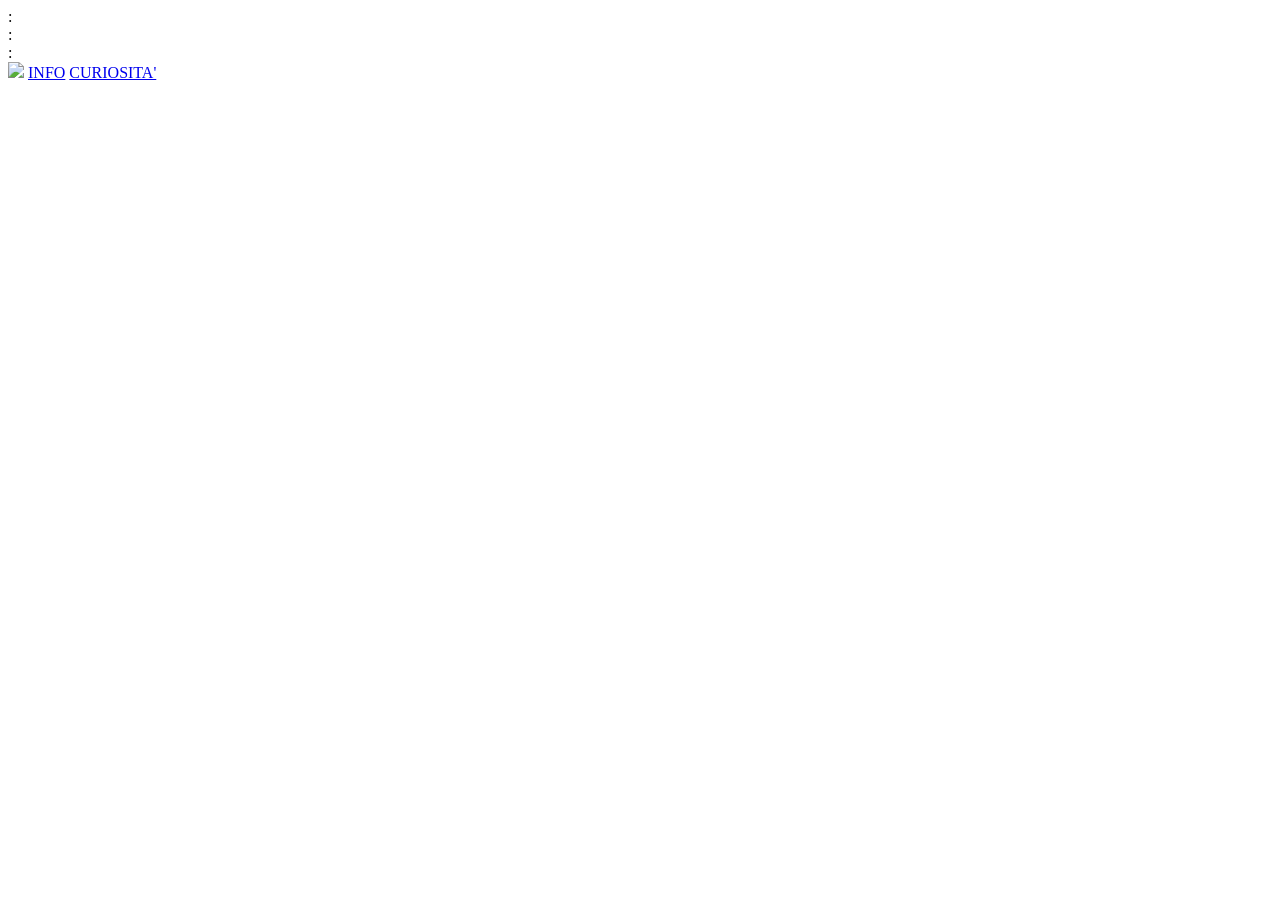
==== index.html @ a8cd72c3 "Add files via upload" ====
<!DOCTYPE html>
<html>
    <head>
        <title>VAMP NIGHT | HOMEPAGE</title>
        <link rel="stylesheet" href="../css/index.css">
    </head>
    <body>
        <div class="tot">
            <div id="days" class="tempo"></div>
            <span>:</span>
            <div id="hours" class="tempo"></div>
            <span>:</span>
            <div id="minutes" class="tempo"></div>
            <span>:</span>
            <div id="seconds" class="tempo"></div>
        </div>
        <div id="menu">
            <a href="/src/html/index.html"><img src="../../Images/logoHome.png"></a>
            <a href="/src/html/info.html">INFO</a>
            <a href="/src/html/curiosita.html">CURIOSITA'</a>
        </div>

        <script>
            const target = new Date("2026-07-02T00:00:00");

            const interval = setInterval(() => {
            const diff = target - new Date();
            if (diff <= 0){ clearInterval(interval); return; }

                document.getElementById("days").textContent    = Math.floor(diff / 86400000);
                document.getElementById("hours").textContent   = Math.floor((diff % 86400000) / 3600000);
                document.getElementById("minutes").textContent = Math.floor((diff % 3600000) / 60000);
                document.getElementById("seconds").textContent = Math.floor((diff % 60000) / 1000);
            }, 1000);
  </script>

    </body>


</html>
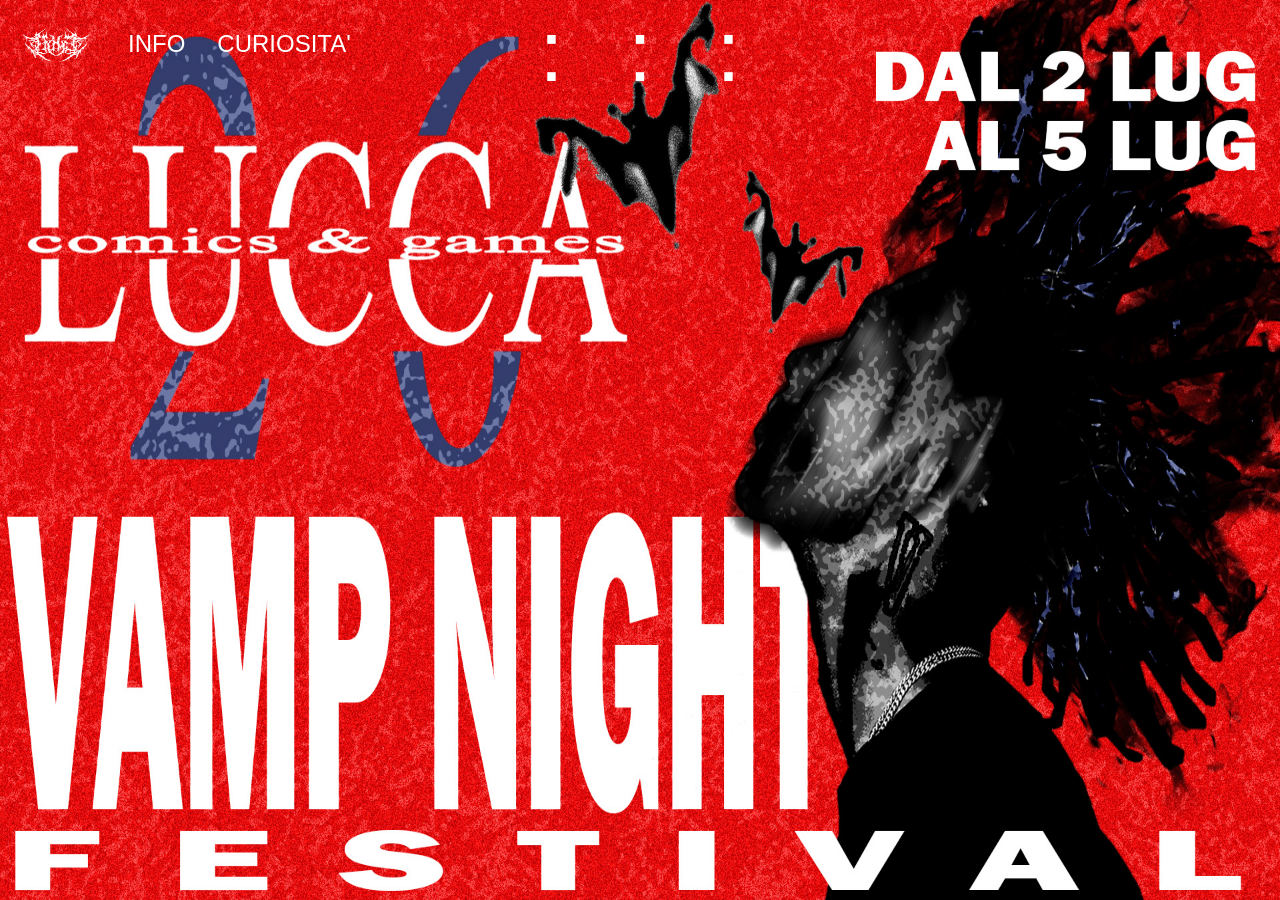
==== commit a6a195e3: "Update index.html" ====
--- a/index.html
+++ b/index.html
@@ -2,7 +2,7 @@
 <html>
     <head>
         <title>VAMP NIGHT | HOMEPAGE</title>
-        <link rel="stylesheet" href="../css/index.css">
+        <link rel="stylesheet" href="index.css">
     </head>
     <body>
         <div class="tot">
@@ -15,7 +15,7 @@
             <div id="seconds" class="tempo"></div>
         </div>
         <div id="menu">
-            <a href="/src/html/index.html"><img src="../../Images/logoHome.png"></a>
+            <a href="/src/html/index.html"><img src="logoHome.png"></a>
             <a href="/src/html/info.html">INFO</a>
             <a href="/src/html/curiosita.html">CURIOSITA'</a>
         </div>
@@ -37,4 +37,4 @@
     </body>
 
 
-</html>+</html>
--- a/index.css
+++ b/index.css
@@ -0,0 +1,63 @@
+@font-face {
+  font-family: 'impact';
+  src: url('impact.ttf') format('truetype');
+  font-weight: normal;
+  font-style: normal;
+}   
+
+body {
+    background-image: url("imgsito.jpeg");
+    background-repeat: no-repeat;
+    background-size: 100% 100%;
+    margin: 0;
+    min-height: 100vh;
+
+}
+
+.tempo {
+    text-align: center;
+
+}
+
+.tot  {
+    font-family: Impact, Haettenschweiler, 'Arial Narrow Bold', sans-serif;
+    font-size: 88px;
+    display: flex;
+    gap: 32px;
+    justify-content: center;
+    padding-bottom: 24px;
+    color: white;
+
+}
+
+#menu a {
+    font-family: Impact, Haettenschweiler, 'Arial Narrow Bold', sans-serif;
+    color: white;
+    text-decoration: none;
+    padding: 14px 16px;
+}
+
+#menu {
+    display: flex;
+    justify-content: left;
+    font-size: 24px;
+    margin-top: -110px;
+
+
+}
+
+#menu a:hover {
+    color:black
+
+}
+
+#menu a img:hover {
+    filter: brightness(0);
+}
+
+#menu img {
+    width: 80px;
+    height: 80px;
+    margin-top: -25px
+
+}
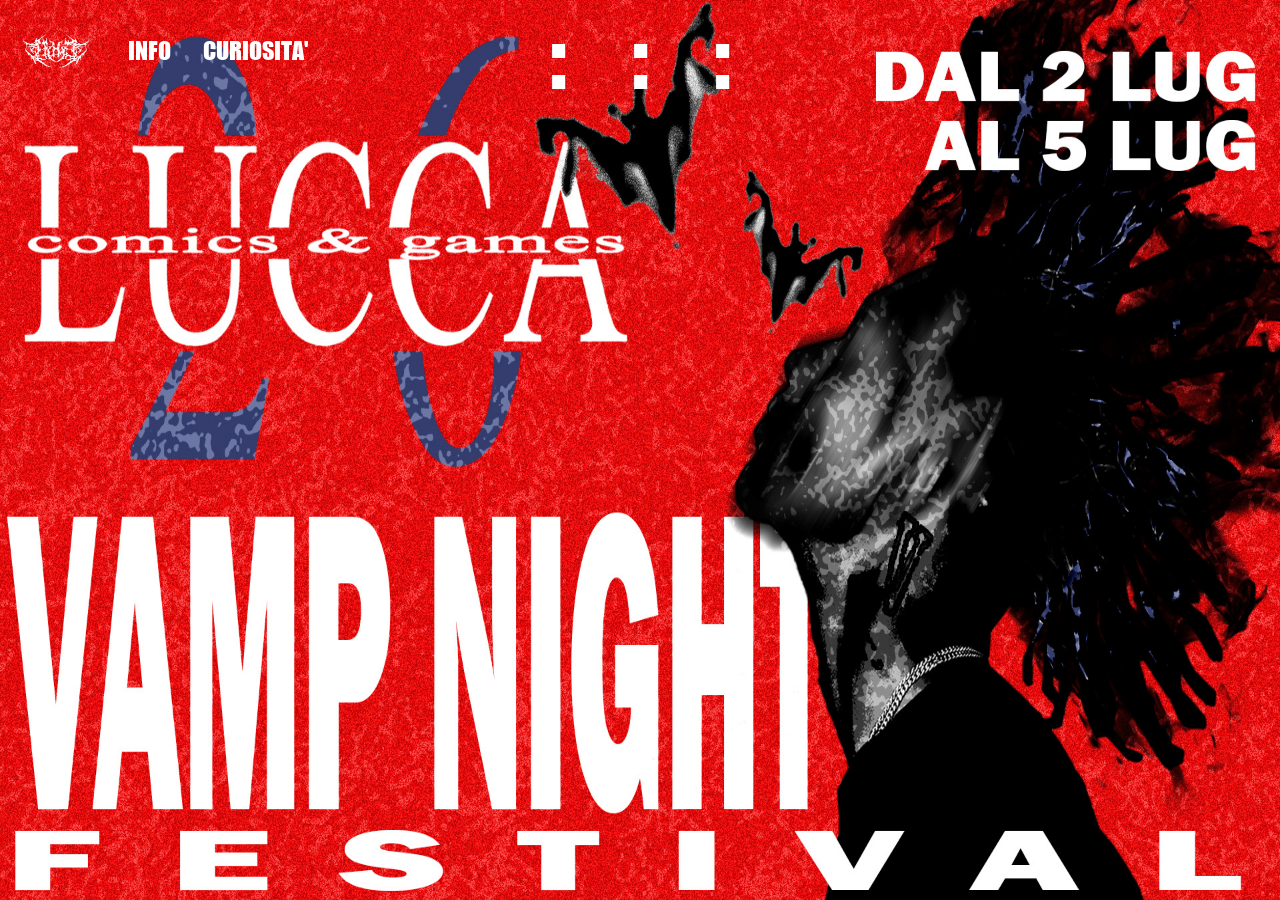
==== commit 8bb53196: "Update index.html" ====
--- a/index.html
+++ b/index.html
@@ -3,6 +3,7 @@
     <head>
         <title>VAMP NIGHT | HOMEPAGE</title>
         <link rel="stylesheet" href="index.css">
+        <link rel="icon" href="logoHome.png" type="image/png">   
     </head>
     <body>
         <div class="tot">
